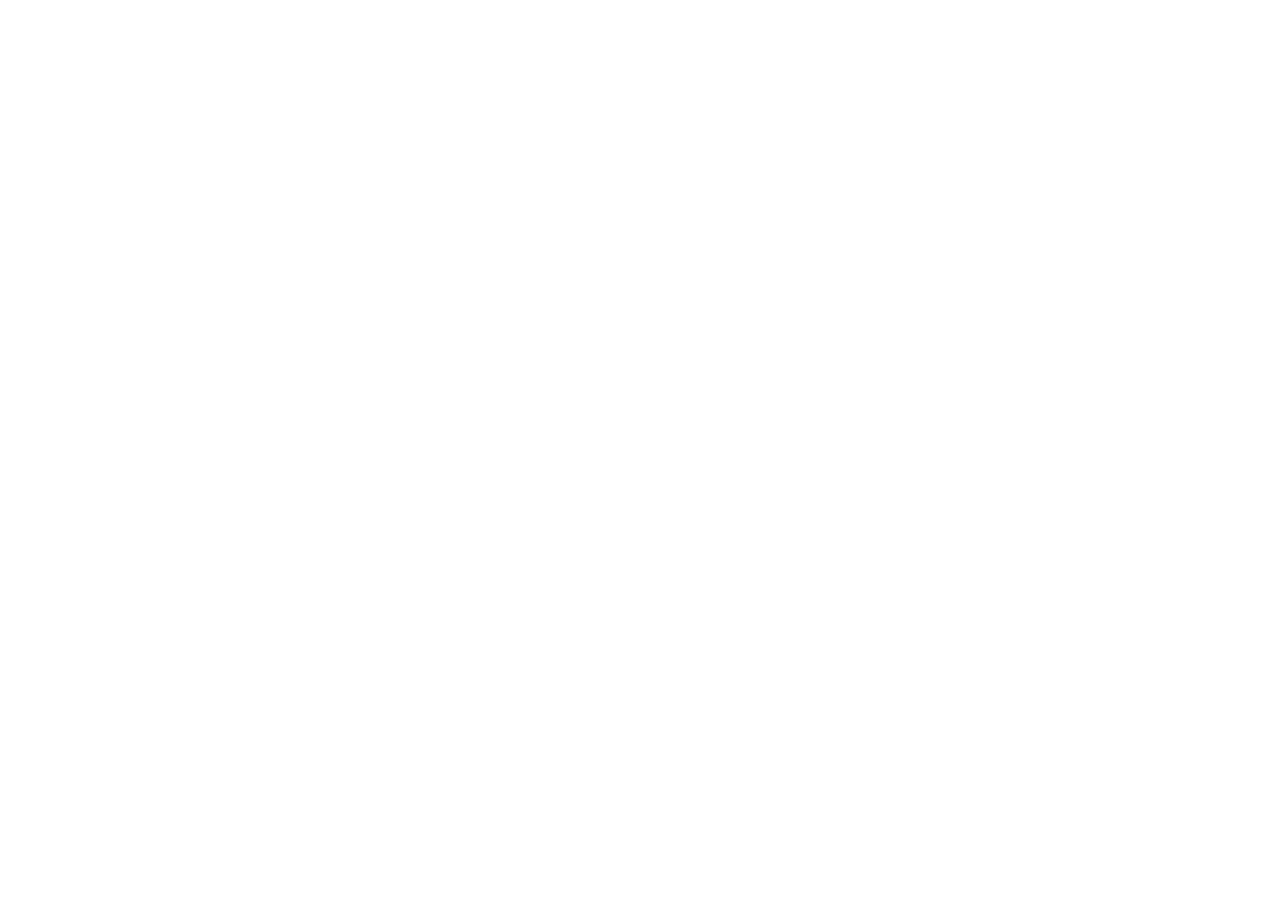
==== admin.html @ 2d089023 "making calculator using javascript" ====
<!DOCTYPE html>
<html lang="en">
<head>
    <meta charset="UTF-8">
    <meta name="viewport" content="width=device-width, initial-scale=1.0">
    <title>Riya</title>
</head>
<body>
    
</body>
</html>
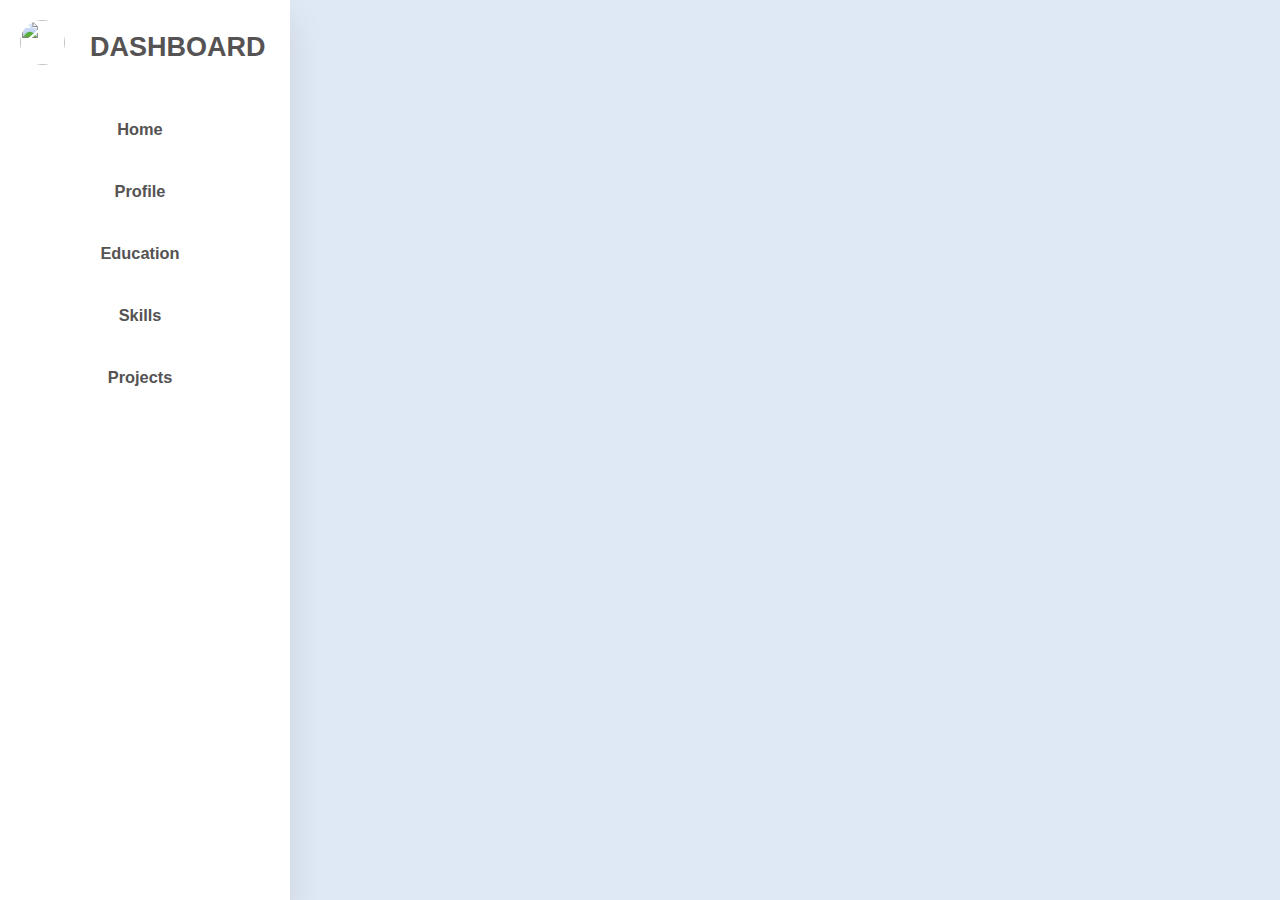
==== commit 90a95398: "making admin sidebar for dashboard" ====
--- a/admin.html
+++ b/admin.html
@@ -1,11 +1,53 @@
 <!DOCTYPE html>
 <html lang="en">
+
 <head>
     <meta charset="UTF-8">
     <meta name="viewport" content="width=device-width, initial-scale=1.0">
     <title>Riya</title>
+    <link rel="stylesheet" href="admin.css">
 </head>
+
 <body>
-    
+
+    <div class="container">
+        <nav>
+            <ul>
+                <li><a href="#" class="logo">
+                    <img src="https://icon-library.com/images/dashboard-icon/dashboard-icon-12.jpg" alt="">
+                    <span class="nav-item" id="DashBoard"><h2>DashBoard</h2></span>
+                </a></li>
+                <li><a href="#">
+                    <i class="fas fa-home"></i>
+                    <span class="nav-item"><h3>Home</h3></span>
+                </a></li>
+                <li><a href="#">
+                    <i class="fas fa-user"></i>
+                    <span class="nav-item"><h3>Profile</h3></span>
+                </a></li>
+                <li><a href="#">
+                    <i class=" fas fa-solid fa-graduation-cap"></i>
+                    <span class="nav-item"><h3>Education</h3></span>
+                </a></li>
+                <li><a href="#">
+                    <i class=" fas fa fa-bar-chart" aria-hidden="true"></i>
+                    <span class="nav-item"><h3>Skills</h3></span>
+                </a></li>
+                <li><a href="#">
+                    <i class="fas fa-project-diagram"></i>
+                    <span class="nav-item"><h3>Projects</h3></span>
+                </a></li>
+        
+            </ul>
+        </nav>
+
+        <section class="main">
+
+        </section>
+
+    </div>
+
 </body>
+
+
 </html>--- a/admin.css
+++ b/admin.css
@@ -0,0 +1,71 @@
+*{
+  margin:0;
+  padding: 0;
+  outline: none;
+  border: none;
+  text-decoration: none;
+  box-sizing: border-box;
+  font-family: "Poppins", sans-serif;
+}
+body{
+  background: #dfe9f5 ;
+}
+.container{
+  display: flex;
+}
+nav{
+  position: relative;
+  top: 0;
+  bottom: 0;
+  height: 100vh;
+  left: 0;
+  background: #fff;
+  width: 290px;
+  overflow: hidden;
+  box-shadow: 0 20px 35px rgba(0,0,0,0.1);
+} 
+.logo{
+  text-align: center;
+  display: flex;
+  margin: 10px 0 0 10px;
+}
+.logo img{
+  width: 45px;
+  height: 45px;
+  border-radius: 50%;
+}
+.logo span{
+  font-weight: bold;
+  padding-left: 15px;
+  font-size: 18px;
+  text-transform: uppercase;
+}
+a{
+  position: relative;
+  color: rgb(85, 83, 83);
+  font-size: 14px;
+  display: table;
+  width: 280px;
+  padding: 10px;
+  text-align: center;
+}
+#DashBoard{
+  padding-left: 5px;
+}
+nav .fas{
+  position: relative;
+  width: 76px;
+  height: 40px;
+  top: 14px;
+  font-size: 20px;
+  text-align: center;
+}
+.nav-item{
+  position: relative;
+  top: 12px;
+  margin-left: 20px;
+}
+a:hover{
+  background: #d4e2fb ;
+  
+}
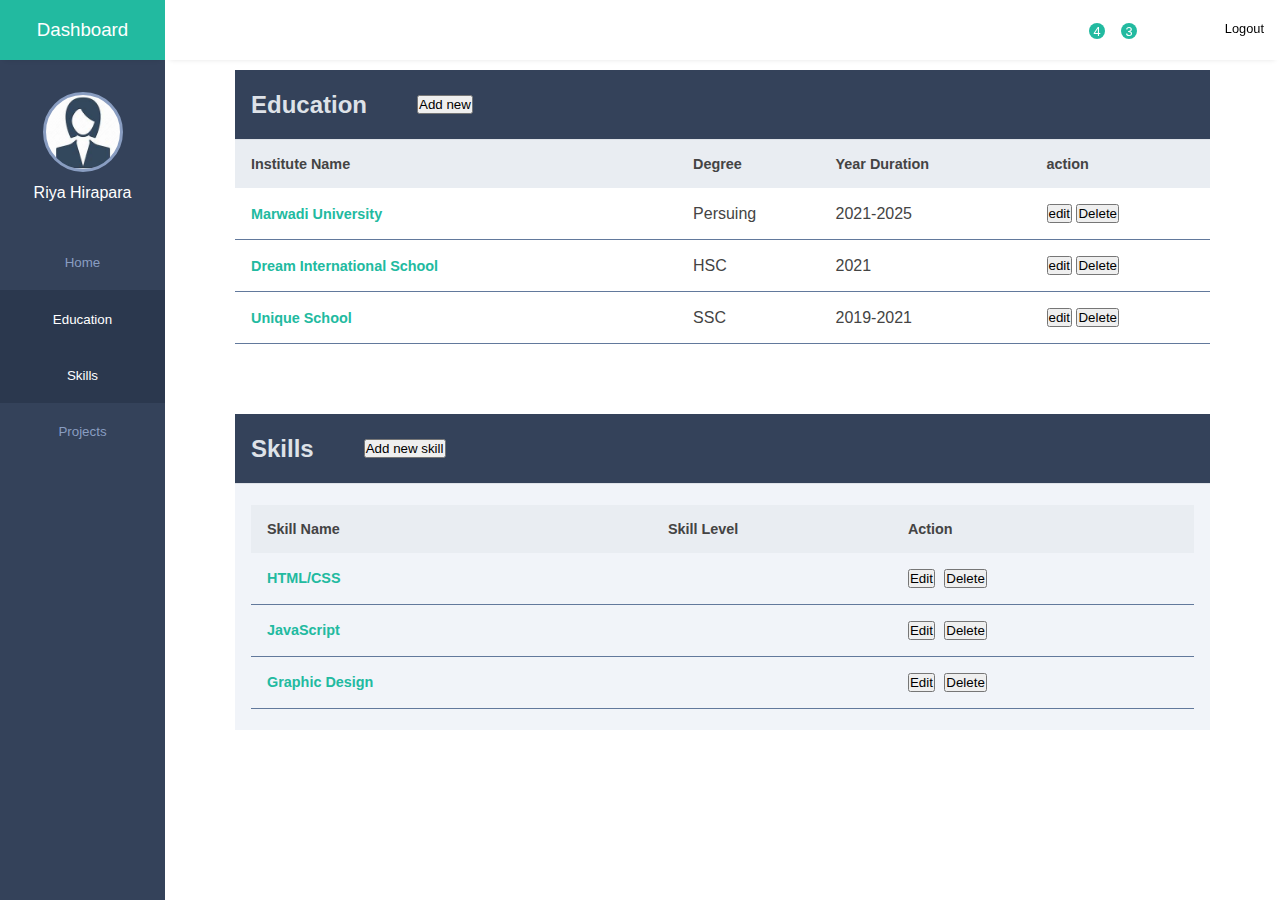
==== commit 25262157: "making admin side panel" ====
--- a/admin.html
+++ b/admin.html
@@ -3,51 +3,417 @@
 
 <head>
     <meta charset="UTF-8">
-    <meta name="viewport" content="width=device-width, initial-scale=1.0">
-    <title>Riya</title>
+    <meta name="viewport" content="width=device-width,initial-scale=1,maximum-scale=1">
+    <title>Modern Admin Dashboard</title>
     <link rel="stylesheet" href="admin.css">
+    <link rel="stylesheet"
+        href="https://maxst.icons8.com/vue-static/landings/line-awesome/line-awesome/1.3.0/css/line-awesome.min.css">
+    <link href="https://cdn.jsdelivr.net/npm/bootstrap@5.3.2/dist/css/bootstrap.min.css" rel="stylesheet"
+        integrity="sha384-T3c6CoIi6uLrA9TneNEoa7RxnatzjcDSCmG1MXxSR1GAsXEV/Dwwykc2MPK8M2HN" crossorigin="anonymous">
 </head>
 
 <body>
-
-    <div class="container">
-        <nav>
-            <ul>
-                <li><a href="#" class="logo">
-                    <img src="https://icon-library.com/images/dashboard-icon/dashboard-icon-12.jpg" alt="">
-                    <span class="nav-item" id="DashBoard"><h2>DashBoard</h2></span>
-                </a></li>
-                <li><a href="#">
-                    <i class="fas fa-home"></i>
-                    <span class="nav-item"><h3>Home</h3></span>
-                </a></li>
-                <li><a href="#">
-                    <i class="fas fa-user"></i>
-                    <span class="nav-item"><h3>Profile</h3></span>
-                </a></li>
-                <li><a href="#">
-                    <i class=" fas fa-solid fa-graduation-cap"></i>
-                    <span class="nav-item"><h3>Education</h3></span>
-                </a></li>
-                <li><a href="#">
-                    <i class=" fas fa fa-bar-chart" aria-hidden="true"></i>
-                    <span class="nav-item"><h3>Skills</h3></span>
-                </a></li>
-                <li><a href="#">
-                    <i class="fas fa-project-diagram"></i>
-                    <span class="nav-item"><h3>Projects</h3></span>
-                </a></li>
-        
-            </ul>
-        </nav>
-
-        <section class="main">
-
-        </section>
-
+    <input type="checkbox" id="menu-toggle">
+    <div class="sidebar">
+        <div class="side-header">
+            <h3>D<span>ashboard</span></h3>
+        </div>
+
+        <div class="side-content">
+            <div class="profile">
+                <div class="profile-img bg-img" style="background-image: url(img/girl\ profile\ pic.jpeg)"></div>
+                <h4>Riya Hirapara</h4>
+            </div>
+
+            <div class="side-menu">
+                <ul>
+                    <li>
+                        <a href="">
+                            <span class="las la-home"></span>
+                            <small>Home</small>
+                        </a>
+                    </li>
+                    <li>
+                        <a href="#edu" class="active">
+                            <span class="las la-user-alt"></span>
+                            <small>Education</small>
+                        </a>
+                    </li>
+                    <li>
+                        <a href="#skill" class="active">
+                            <span class="https://icons8.com/icon/0UD20ulKcDXS/persuasion-skills"></span>
+                            <small>Skills</small>
+                        </a>
+                    </li>
+                    <li>
+                        <a href="#project">
+                            <span class="las la-clipboard-list"></span>
+                            <small>Projects</small>
+                        </a>
+                    </li>
+                </ul>
+            </div>
+        </div>
     </div>
 
+    <div class="main-content">
+
+        <header>
+            <div class="header-content">
+                <label for="menu-toggle">
+                    <span class="las la-bars"></span>
+                </label>
+
+                <div class="header-menu">
+                    <label for="">
+                        <span class="las la-search"></span>
+                    </label>
+
+                    <div class="notify-icon">
+                        <span class="las la-envelope"></span>
+                        <span class="notify">4</span>
+                    </div>
+
+                    <div class="notify-icon">
+                        <span class="las la-bell"></span>
+                        <span class="notify">3</span>
+                    </div>
+
+                    <div class="user">
+                        <div class="bg-img" style="background-image: url(img/1.jpeg)"></div>
+
+                        <span class="las la-power-off"></span>
+                        <span>Logout</span>
+                    </div>
+                </div>
+            </div>
+        </header>
+
+
+        <main>
+            <section id="edu">
+                <div class="page-header">
+                    <h2>Education</h2>
+                    <div class="skill-btn">
+                        <button class="btn btn-success" type="button" onclick="openPopup('add')">Add new</button>
+                    </div>
+                </div>
+                <div class="records table-responsive">
+                    <div>
+                        <table width="100%">
+                            <thead>
+                                <tr>
+                                    <th> Institute Name</th>
+                                    <th>Degree</th>
+                                    <th> Year Duration</th>
+                                    <th colspan="4">action</th>
+                                </tr>
+                            </thead>
+                            <tbody>
+                                <tr data-id="1">
+                                    <td>Marwadi University</td>
+                                    <td>Persuing</td>
+                                    <td>2021-2025</td>
+                                    <td>
+                                        <div>
+                                            <button class="btn btn-outline-success btn-sm edit-button" type="button"
+                                                onclick="openPopup('edit', 1)">edit</button>
+                                            <button class="btn btn-outline-danger btn-sm" type="button"
+                                                onclick="deleteRow(1)">Delete</button>
+                                        </div>
+                                    </td>
+                                </tr>
+                                <tr data-id="2">
+                                    <td>Dream International School</td>
+                                    <td>HSC</td>
+                                    <td>2021</td>
+                                    <td>
+                                        <div>
+                                            <button class="btn btn-outline-success btn-sm edit-button" type="button"
+                                                onclick="openPopup('edit', 2)">edit</button>
+                                            <button class="btn btn-outline-danger btn-sm" type="button"
+                                                onclick="deleteRow(2)">Delete</button>
+                                        </div>
+                                    </td>
+                                </tr>
+                                <tr data-id="3">
+                                    <td>Unique School</td>
+                                    <td>SSC </td>
+                                    <td> 2019-2021</td>
+                                    <td>
+                                        <div>
+                                            <button class="btn btn-outline-success btn-sm edit-button" type="button"
+                                                onclick="openPopup('edit', 3)">edit</button>
+                                            <button class="btn btn-outline-danger btn-sm" type="button"
+                                                onclick="deleteRow(3)">Delete</button>
+                                        </div>
+                                    </td>
+                                </tr>
+                            </tbody>
+                        </table>
+                    </div>
+                </div>
+
+                <div class="popup-container" id="eduPopup">
+                    <div class="popup">
+                        <h2>Edit Education</h2>
+                        <form>
+                            <div class="mb-3 row">
+                                <label for="instituteName" class="col-sm-2 col-form-label">Institute Name</label>
+                                <div class="col-sm-10" id="input">
+                                    <input type="text" class="form-control" id="instituteName">
+                                </div>
+                            </div>
+
+                            <div class="mb-3 row">
+                                <label for="degree" class="col-sm-2 col-form-label"> Degree</label>
+                                <div class="col-sm-10">
+                                    <input type="text" class="form-control" id="degree">
+                                </div>
+                            </div>
+
+                            <div class="mb-3 row">
+                                <label for="yearDuration" class="col-sm-2 col-form-label">Year Duration</label>
+                                <div class="col-sm-10">
+                                    <input type="text" class="form-control" id="yearDuration">
+                                </div>
+                            </div>
+                            <button type="submit" id="save-btn">Save</button>
+                            <button type="button" id="cancel-btn" onclick="closePopup()">Cancel</button>
+                        </form>
+                    </div>
+                </div>
+
+                <script>
+                    // JavaScript to show and hide the popup
+                    function openPopup(action, rowId) {
+                        const popup = document.getElementById('eduPopup');
+                        if (action === 'add') {
+                            // Handle the "Add" action here
+                            // Clear and set the popup fields accordingly for adding
+                        } else if (action === 'edit') {
+                            // Handle the "Edit" action here
+                            // Fetch data from the selected row using rowId
+                            // Populate the popup fields with the data
+                        }
+                        popup.style.display = 'block';
+                    }
+
+                    function closePopup() {
+                        document.getElementById('eduPopup').style.display = 'none';
+                    }
+
+                    function deleteRow(rowId) {
+                        // Handle the "Delete" action here
+                        // Remove the row from the table
+                    }
+
+                    // Attach the openPopup function to the "Edit" buttons
+                    const editButtons = document.querySelectorAll('.edit-button');
+                    editButtons.forEach((button) => {
+                        button.addEventListener('click', openPopup);
+                    });
+                </script>
+
+
+            </section>
+
+            <!------------------------- skills-------------------------------------- -->
+            <section id="skill">
+                <div class="skill-container">
+                    <div class="page-header">
+                        <h2>Skills</h2>
+                        <div class="skill-btn">
+                            <button class="btn btn-success" type="button" onclick="openSkillPopup('add')">Add new
+                                skill</button>
+                        </div>
+                    </div>
+                    <div class="page-content">
+                            <table class="skills-table">
+                                <thead>
+                                    <tr id="title">
+                                        <th>Skill Name</th>
+                                        <th>Skill Level</th>
+                                        <th>Action</th>
+                                    </tr>
+                                </thead>
+                                <tbody>
+                                    <tr data-index="0">
+                                        <td>HTML/CSS</td>
+                                        <td>
+                                            <div class="progress">
+                                                <div class="progress-bar bg-success" role="progressbar" style="width: 60%;" aria-valuenow="60"
+                                                    aria-valuemin="0" aria-valuemax="100"></div>
+                                            </div>
+                                        </td>
+                                        <td class="action-buttons">
+                                            <button class="btn btn-outline-success btn-sm edit-button" onclick="openSkillPopup('edit', 0)">Edit</button>
+                                            <button class="btn btn-outline-danger btn-sm" onclick="deleteSkill(0)">Delete</button>
+                                        </td>
+                                    </tr>
+                                    <tr data-index="1">
+                                        <td>JavaScript</td>
+                                        <td>
+                                            <div class="progress">
+                                                <div class="progress-bar bg-success" role="progressbar" style="width: 80%;" aria-valuenow="80"
+                                                    aria-valuemin="0" aria-valuemax="100"></div>
+                                            </div>
+                                        </td>
+                                        <td class="action-buttons">
+                                            <button class="btn btn-outline-success btn-sm edit-button" onclick="openSkillPopup('edit', 1)">Edit</button>
+                                            <button class="btn btn-outline-danger btn-sm" onclick="deleteSkill(1)">Delete</button>
+                                        </td>
+                                    </tr>
+                                    <tr data-index="2">
+                                        <td>Graphic Design</td>
+                                        <td>
+                                            <div class="progress">
+                                                <div class="progress-bar bg-info" role="progressbar" style="width: 65%;" aria-valuenow="65"
+                                                    aria-valuemin="0" aria-valuemax="100"></div>
+                                            </div>
+                                        </td>
+                                        <td class="action-buttons">
+                                            <button class="btn btn-outline-success btn-sm edit-button" onclick="openSkillPopup('edit', 2)">Edit</button>
+                                            <button class="btn btn-outline-danger btn-sm" onclick="deleteSkill(2)">Delete</button>
+                                        </td>
+                                    </tr>
+                                </tbody>
+                            </table>
+                    </div>
+                </div>
+
+                <div class="popup-container" id="skillPopup">
+                    <div class="popup">
+                        <h2>Edit Skill</h2>
+                        <form>
+                            <div class="mb-3 row">
+                                <label for="skillName" class="col-sm-2 col-form-label">Skill Name</label>
+                                <div class="col-sm-10" id="input">
+                                    <input type="text" class="form-control" id="skillName">
+                                </div>
+                            </div>
+
+                            <div class="mb-3 row">
+                                <label for="skillLevel" class="col-sm-2 col-form-label">Skill Level</label>
+                                <div class="col-sm-10">
+                                    <input type="number" class="form-control" id="skillLevel" min="0" max="100">
+                                </div>
+                            </div>
+                            <button type="submit" id="save-skill-button">Save</button>
+                            <button type="button" id="cancel-skill-button" onclick="closeSkillPopup()">Cancel</button>
+                        </form>
+                    </div>
+                </div>
+                <script>
+                    // Sample data for skills (you can replace this with your own data)
+                    let skillsData = [
+                        { name: 'HTML/CSS', level: 60 },
+                        { name: 'JavaScript', level: 80 },
+                        { name: 'Graphic Design', level: 65 }
+                    ];
+                
+                    // Function to populate the skills table with data
+                    function populateSkillsTable() {
+                        const skillsTable = document.querySelector('.skills-table tbody');
+                        skillsTable.innerHTML = '';
+                
+                        skillsData.forEach((skill, index) => {
+                            const row = document.createElement('tr');
+                            row.setAttribute('data-index', index);
+                            row.innerHTML = `
+                                <td>${skill.name}</td>
+                                <td>
+                                    <div class="progress">
+                                        <div class="progress-bar bg-success" role="progressbar" style="width: ${skill.level}%" aria-valuenow="${skill.level}" aria-valuemin="0" aria-valuemax="100"></div>
+                                    </div>
+                                </td>
+                                <td class="action-buttons">
+                                    <button class="btn btn-outline-success btn-sm edit-button" onclick="openSkillPopup('edit', ${index})">Edit</button>
+                                    <button class="btn btn-outline-danger btn-sm" onclick="deleteSkill(${index})">Delete</button>
+                                </td>
+                            `;
+                            skillsTable.appendChild(row);
+                        });
+                    }
+                
+                    // Function to open the skill popup for edit or add
+                    function openSkillPopup(action, index) {
+                        const skillPopup = document.getElementById('skillPopup');
+                        const skillNameInput = document.getElementById('skillName');
+                        const skillLevelInput = document.getElementById('skillLevel');
+                        const saveButton = document.getElementById('save-skill-button');
+                        const popupTitle = document.querySelector('#skillPopup h2');
+                
+                        if (action === 'add') {
+                            // Clear the input fields for adding a new skill
+                            skillNameInput.value = '';
+                            skillLevelInput.value = '';
+                            saveButton.onclick = () => saveSkill('add');
+                            popupTitle.innerText = 'Add New Skill';
+                        } else if (action === 'edit') {
+                            // Populate the input fields with data for editing
+                            skillNameInput.value = skillsData[index].name;
+                            skillLevelInput.value = skillsData[index].level;
+                            saveButton.onclick = () => saveSkill('edit', index);
+                            popupTitle.innerText = 'Edit Skill';
+                        }
+                
+                        skillPopup.style.display = 'block';
+                    }
+                
+                    // Function to close the skill popup
+                    function closeSkillPopup() {
+                        const skillPopup = document.getElementById('skillPopup');
+                        skillPopup.style.display = 'none';
+                    }
+                
+                    // Function to save a new skill or update an existing skill
+                    function saveSkill(action, index) {
+                        const skillNameInput = document.getElementById('skillName');
+                        const skillLevelInput = document.getElementById('skillLevel');
+                
+                        const name = skillNameInput.value;
+                        const level = parseInt(skillLevelInput.value);
+                
+                        if (name && !isNaN(level)) {
+                            const skill = { name, level };
+                
+                            if (action === 'edit') {
+                                // Update an existing skill
+                                skillsData[index] = skill;
+                            } else if (action === 'add') {
+                                // Add a new skill
+                                skillsData.push(skill);
+                            }
+                
+                            // Repopulate the skills table
+                            populateSkillsTable();
+                            closeSkillPopup();
+                        }
+                    }
+                
+                    // Function to delete a skill
+                    function deleteSkill(index) {
+                        if (confirm('Are you sure you want to delete this skill?')) {
+                            skillsData.splice(index, 1);
+                            // Repopulate the skills table
+                            populateSkillsTable();
+                        }
+                    }
+                
+                    // Initialize the skills table
+                    populateSkillsTable();
+                </script>
+                
+            </section>
+
+        </main>
+
+
+
+    </div>
+
+    </div>
 </body>
 
-
 </html>--- a/admin.css
+++ b/admin.css
@@ -1,71 +1,475 @@
-*{
-  margin:0;
-  padding: 0;
-  outline: none;
-  border: none;
-  text-decoration: none;
-  box-sizing: border-box;
-  font-family: "Poppins", sans-serif;
-}
-body{
-  background: #dfe9f5 ;
-}
-.container{
-  display: flex;
-}
-nav{
-  position: relative;
-  top: 0;
-  bottom: 0;
-  height: 100vh;
-  left: 0;
-  background: #fff;
-  width: 290px;
-  overflow: hidden;
-  box-shadow: 0 20px 35px rgba(0,0,0,0.1);
-} 
-.logo{
-  text-align: center;
-  display: flex;
-  margin: 10px 0 0 10px;
-}
-.logo img{
-  width: 45px;
-  height: 45px;
-  border-radius: 50%;
-}
-.logo span{
-  font-weight: bold;
-  padding-left: 15px;
-  font-size: 18px;
-  text-transform: uppercase;
-}
-a{
-  position: relative;
-  color: rgb(85, 83, 83);
-  font-size: 14px;
-  display: table;
-  width: 280px;
-  padding: 10px;
-  text-align: center;
-}
-#DashBoard{
-  padding-left: 5px;
-}
-nav .fas{
-  position: relative;
-  width: 76px;
-  height: 40px;
-  top: 14px;
-  font-size: 20px;
-  text-align: center;
-}
-.nav-item{
-  position: relative;
-  top: 12px;
-  margin-left: 20px;
-}
-a:hover{
-  background: #d4e2fb ;
-  
-}
+@import url('https://fonts.googleapis.com/css2?family=Merriweather+Sans:wght@300;400;500;600&display=swap');
+
+:root {
+    --main-color: #22BAA0;
+    --color-dark: #34425A;
+    --text-grey: #B0B0B0;
+}
+
+* {
+    margin: 0;
+    padding: 0;
+    text-decoration: none;
+    list-style-type: none;
+    box-sizing: border-box;
+    font-family: 'Merriweather', sans-serif;
+}
+
+#menu-toggle {
+    display: none;
+}
+
+.sidebar {
+    position: fixed;
+    height: 100%;
+    width: 165px;
+    left: 0;
+    bottom: 0;
+    top: 0;
+    z-index: 100;
+    background: var(--color-dark);
+    transition: left 300ms;
+}
+
+.side-header {
+    box-shadow: 0px 5px 5px -5px rgb(0 0 0 /10%);
+    background: var(--main-color);
+    height: 60px;
+    display: flex;
+    justify-content: center;
+    align-items: center;
+}
+
+.side-header h3,
+side-head span {
+    color: #fff;
+    font-weight: 400;
+}
+
+.side-content {
+    height: calc(100vh - 60px);
+    overflow: auto;
+
+}
+
+/* width */
+.side-content::-webkit-scrollbar {
+    width: 5px;
+}
+
+/* Track */
+.side-content::-webkit-scrollbar-track {
+    box-shadow: inset 0 0 5px grey;
+    border-radius: 10px;
+}
+
+/* Handle */
+.side-content::-webkit-scrollbar-thumb {
+    background: #b0b0b0;
+    border-radius: 10px;
+}
+
+/* Handle on hover */
+.side-content::-webkit-scrollbar-thumb:hover {
+    background: #b30000;
+}
+
+.profile {
+    text-align: center;
+    padding: 2rem 0rem;
+}
+
+.bg-img {
+    background-repeat: no-repeat;
+    background-size: cover;
+    border-radius: 50%;
+    background-size: cover;
+}
+
+.profile-img {
+    height: 80px;
+    width: 80px;
+    display: inline-block;
+    margin: 0 auto .5rem auto;
+    border: 3px solid #899DC1;
+}
+
+.profile h4 {
+    color: #fff;
+    font-weight: 500;
+}
+
+.profile small {
+    color: #899DC1;
+    font-weight: 600;
+}
+
+.sidebar {
+    /*overflow-y: auto;*/
+}
+
+.side-menu ul {
+    text-align: center;
+}
+
+.side-menu a {
+    display: block;
+    padding: 1.2rem 0rem;
+}
+
+.side-menu a.active {
+    background: #2B384E;
+}
+
+.side-menu a.active span,
+.side-menu a.active small {
+    color: #fff;
+}
+
+.side-menu a span {
+    display: block;
+    text-align: center;
+    font-size: 1.7rem;
+}
+
+.side-menu a span,
+.side-menu a small {
+    color: #899DC1;
+}
+
+#menu-toggle:checked~.sidebar {
+    width: 60px;
+}
+
+#menu-toggle:checked~.sidebar .side-header span {
+    display: none;
+}
+
+#menu-toggle:checked~.main-content {
+    margin-left: 60px;
+    width: calc(100% - 60px);
+}
+
+#menu-toggle:checked~.main-content header {
+    left: 60px;
+}
+
+#menu-toggle:checked~.sidebar .profile,
+#menu-toggle:checked~.sidebar .side-menu a small {
+    display: none;
+}
+
+#menu-toggle:checked~.sidebar .side-menu a span {
+    font-size: 1.3rem;
+}
+
+
+.main-content {
+    margin-left: 165px;
+    width: calc(100% - 165px);
+    transition: margin-left 300ms;
+}
+
+header {
+    position: fixed;
+    right: 0;
+    top: 0;
+    left: 165px;
+    z-index: 100;
+    height: 60px;
+    box-shadow: 0px 5px 5px -5px rgb(0 0 0 /10%);
+    background: #fff;
+    transition: left 300ms;
+}
+
+.header-content,
+.header-menu {
+    display: flex;
+    align-items: center;
+}
+
+.header-content {
+    justify-content: space-between;
+    padding: 0rem 1rem;
+}
+
+.header-content label:first-child span {
+    font-size: 1.3rem;
+}
+
+.header-content label {
+    cursor: pointer;
+}
+
+.header-menu {
+    justify-content: flex-end;
+    padding-top: .5rem;
+}
+
+.header-menu label,
+.header-menu .notify-icon {
+    margin-right: 2rem;
+    position: relative;
+}
+
+.header-menu label span,
+.notify-icon span:first-child {
+    font-size: 1.3rem;
+}
+
+.notify-icon span:last-child {
+    position: absolute;
+    background: var(--main-color);
+    height: 16px;
+    width: 16px;
+    display: flex;
+    justify-content: center;
+    align-items: center;
+    border-radius: 50%;
+    right: -5px;
+    top: -5px;
+    color: #fff;
+    font-size: .8rem;
+    font-weight: 500;
+}
+
+.user {
+    display: flex;
+    align-items: center;
+}
+
+.user div,
+.client-img {
+    height: 40px;
+    width: 40px;
+    margin-right: 1rem;
+}
+
+.user span:last-child {
+    display: inline-block;
+    margin-left: .3rem;
+    font-size: .8rem;
+}
+
+main {
+    margin-top: 60px;
+}
+
+.page-header {
+    padding: 1.3rem 1rem;
+    background: #E9edf2;
+    border-bottom: 1px solid #dee2e8;
+}
+
+.page-header h1,
+.page-header small {
+    color: #74767d;
+}
+
+.page-content {
+    padding: 1.3rem 1rem;
+    background: #f1f4f9;
+}
+
+.analytics {
+    display: grid;
+    grid-template-columns: repeat(4, 1fr);
+    grid-gap: 2rem;
+    margin-top: .5rem;
+    margin-bottom: 2rem;
+}
+
+.table-responsive {
+    width: 100%;
+    overflow: auto;
+}
+
+table {
+    border-collapse: collapse;
+}
+
+table thead tr {
+    background: #e9edf2;
+}
+
+table thead th {
+    padding: 1rem 0rem;
+    text-align: left;
+    color: #444;
+    font-size: .9rem;
+}
+
+table thead th:first-child {
+    padding-left: 1rem;
+}
+
+table tbody td {
+    padding: 1rem 0rem;
+    color: #444;
+}
+
+table tbody td:first-child {
+    padding-left: 1rem;
+    color: var(--main-color);
+    font-weight: 600;
+    font-size: .9rem;
+}
+
+table tbody tr {
+    border-bottom: 1px solid #62799c;
+}
+@media only screen and (max-width: 1200px) {
+    .analytics {
+        grid-template-columns: repeat(2, 1fr);
+    }
+}
+@media only screen and (max-width: 768px) {
+    .analytics {
+        grid-template-columns: 100%;
+    }
+
+    .sidebar {
+        left: -165px;
+        z-index: 90;
+    }
+
+    header {
+        left: 0;
+        width: 100%;
+    }
+
+    .main-content {
+        margin-left: 0;
+        width: 100%;
+    }
+
+    #menu-toggle:checked~.sidebar {
+        left: 0;
+    }
+
+    #menu-toggle:checked~.sidebar {
+        width: 165px;
+    }
+
+    #menu-toggle:checked~.sidebar .side-header span {
+        display: inline-block;
+    }
+
+    #menu-toggle:checked~.sidebar .profile,
+    #menu-toggle:checked~.sidebar .side-menu a small {
+        display: block;
+    }
+
+    #menu-toggle:checked~.sidebar .side-menu a span {
+        font-size: 1.7rem;
+    }
+
+    #menu-toggle:checked~.main-content header {
+        left: 0px;
+    }
+
+    table {
+        width: 900px;
+    }
+}
+
+.page-header {
+    display: flex;
+}
+
+.skill-btn {
+    display: flex;
+    justify-content: flex-end;
+    align-items: center;
+}
+.skill-btn button {
+    margin-left: 50px;
+}
+#edu {
+    margin: 70px;
+}
+#skill {
+    margin: 60px;
+}
+#save-btn {
+   width: 50px;
+   margin-right: 20px;
+   border-color: #333030;
+}
+#cancel-btn {
+    width: 70px;
+    border-color: #333030;
+}
+
+.popup-container {
+    display: none;
+    position: fixed;
+    top: 0;
+    left: 0;
+    width: 100%;
+    height: 100%;
+    background: rgba(0, 0, 0, 0.7);
+    z-index: 1;
+}
+
+.popup {
+    background: #d4e2ea;
+    border: 3px solid #3a3a3c;
+    border-radius: 10px;
+    position: absolute;
+    top: 50%;
+    left: 50%;
+    transform: translate(-50%, -50%);
+    padding: 20px;
+}
+
+.form-control {
+    border: 2px solid #333030;
+    /* Border color for input fields */
+}
+
+/* Add CSS styles for the skill section */
+.skills-table {
+    width: 100%;
+}
+
+.skills-table th {
+    text-align: left;
+    background-color: #e9edf2;
+    width: auto;
+}
+
+.skills-table .progress-bar {
+    width: 80%;
+    /* Set the initial width of the progress bar to 100% */
+}
+
+.skills-table .action-buttons {
+    text-align: left;
+}
+
+.skills-table .action-buttons button {
+    margin-right: 5px;
+}
+
+#title {
+    background-color: #f9fbff;
+}
+
+.page-header {
+    background-color: #34425A;
+    color: #dee2e8;
+    height: 70px;
+}
+#save-skill-button{
+    margin-right: 20px;
+    width: 50px;
+    border-color: #333030;
+}
+#cancel-skill-button{
+    width: 60px;
+    border-color: #333030;
+}
+#skill{
+    margin: 70px;
+}